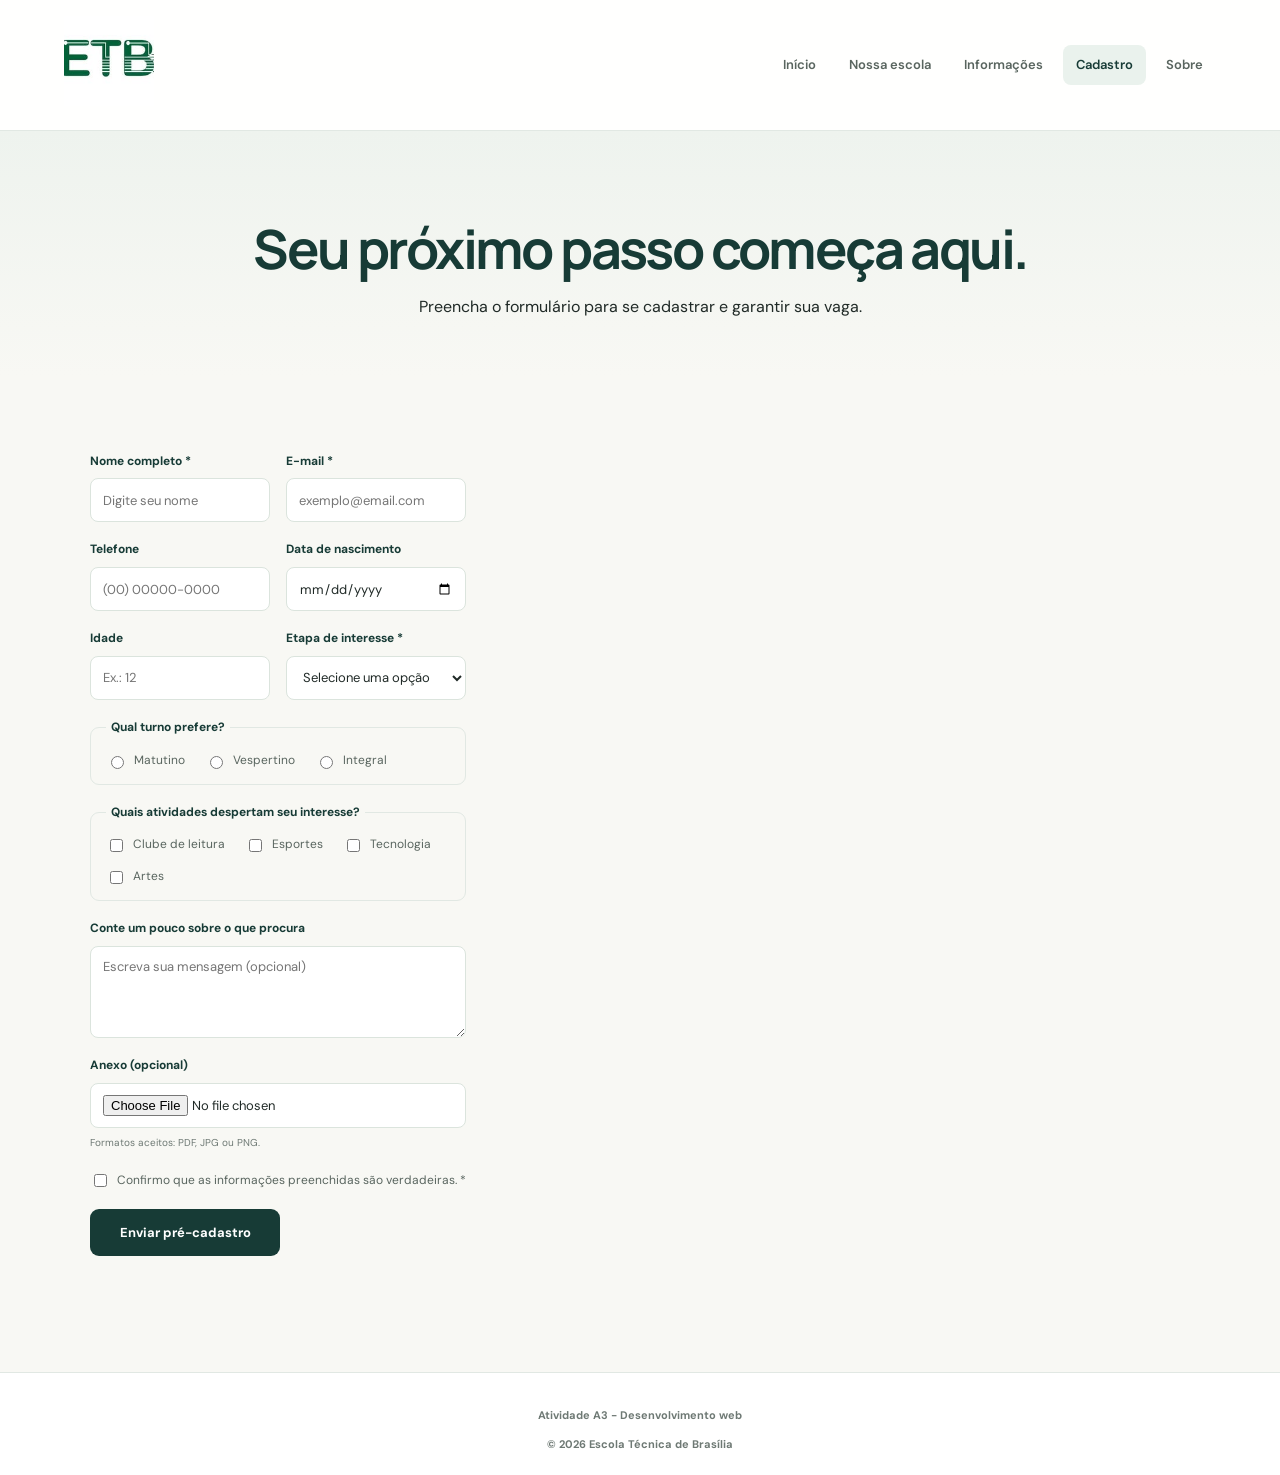
==== cadastro.html @ c9dcf800 "Add files via upload" ====
<!DOCTYPE html>
<html lang="pt-BR">

<head>
  <meta charset="UTF-8">
  <meta name="viewport" content="width=device-width, initial-scale=1.0">
  <title>ETB | Cadastro</title>
  <link rel="stylesheet" href="cadastro.css">
  <script src="script.js" defer></script>
</head>

<body>
  <header class="site-header">
    <a class="brand" href="index.html"><img src="logo.png" alt="Logo da etb" width="90px"></a>
    <nav class="main-nav" aria-label="Navegação principal">
      <a href="index.html">Início</a><a href="conteudo.html">Nossa escola</a><a href="dados.html">Informações</a><a
        class="active" href="cadastro.html">Cadastro</a><a href="sobre.html">Sobre</a>
    </nav>
  </header>

  <main class="page-main">
    <section class="page-hero">
      <h1>Seu próximo passo <span>começa aqui.</span></h1>
      <p>Preencha o formulário para se cadastrar e garantir sua vaga.</p>
    </section>

    <section class="section form-section">
      </div>
      <form id="cadastroForm" class="school-form">
        <div class="form-row">
          <div class="form-group"><label for="nome">Nome completo *</label><input type="text" id="nome" name="nome"
              placeholder="Digite seu nome" minlength="3" maxlength="80" autocomplete="name" required></div>
          <div class="form-group"><label for="email">E-mail *</label><input type="email" id="email" name="email"
              placeholder="exemplo@email.com" autocomplete="email" required></div>
        </div>
        <div class="form-row">
          <div class="form-group"><label for="telefone">Telefone</label><input type="tel" id="telefone" name="telefone"
              placeholder="(00) 00000-0000" pattern="[0-9() +-]{8,20}" autocomplete="tel"></div>
          <div class="form-group"><label for="nascimento">Data de nascimento</label><input type="date" id="nascimento"
              name="nascimento"></div>
        </div>
        <div class="form-row">
          <div class="form-group"><label for="idade">Idade</label><input type="number" id="idade" name="idade" min="3"
              max="100" placeholder="Ex.: 12"></div>
          <div class="form-group"><label for="etapa">Etapa de interesse *</label><select id="etapa" name="etapa"
              required>
              <option value="">Selecione uma opção</option>
              <option>Ensino Fundamental I</option>
              <option>Ensino Fundamental II</option>
              <option>Atividades em período integral</option>
              <option>Quero receber informações</option>
            </select></div>
        </div>

        <fieldset class="form-fieldset">
          <legend>Qual turno prefere?</legend>
          <label class="choice"><input type="radio" name="turno" value="Matutino" required> Matutino</label>
          <label class="choice"><input type="radio" name="turno" value="Vespertino"> Vespertino</label>
          <label class="choice"><input type="radio" name="turno" value="Integral"> Integral</label>
        </fieldset>

        <fieldset class="form-fieldset">
          <legend>Quais atividades despertam seu interesse?</legend>
          <label class="choice"><input type="checkbox" name="atividades" value="Leitura"> Clube de leitura</label>
          <label class="choice"><input type="checkbox" name="atividades" value="Esportes"> Esportes</label>
          <label class="choice"><input type="checkbox" name="atividades" value="Tecnologia"> Tecnologia</label>
          <label class="choice"><input type="checkbox" name="atividades" value="Artes"> Artes</label>
        </fieldset>

        <div class="form-group"><label for="mensagem">Conte um pouco sobre o que procura</label><textarea id="mensagem"
            name="mensagem" rows="4" maxlength="500" placeholder="Escreva sua mensagem (opcional)"></textarea></div>
        <div class="form-group"><label for="arquivo">Anexo (opcional)</label><input type="file" id="arquivo"
            name="arquivo" accept=".pdf,.jpg,.jpeg,.png"><small>Formatos aceitos: PDF, JPG ou PNG.</small></div>
        <label class="choice consent"><input type="checkbox" id="consentimento" required> Confirmo que as informações
          preenchidas são verdadeiras. *</label>
        <button class="button button-primary submit-button" type="submit">Enviar pré-cadastro</button>
        <p id="formMessage" class="form-message" role="status" aria-live="polite"></p>
      </form>
    </section>
  </main>
  <footer class="site-footer">
    <p>Atividade A3 - Desenvolvimento web</p>
    <span>© 2026 Escola Técnica de Brasília</span>
  </footer>
</body>

</html>
---- cadastro.css ----
@import url('https://fonts.googleapis.com/css2?family=DM+Sans:wght@400;500;600;700&family=Manrope:wght@400;500;600;700;800&display=swap');

:root {
  --green: #173b36;
  --green-2: #2d6258;
  --mint: #eaf2ed;
  --cream: #f8f8f4;
  --ink: #202a27;
  --muted: #6e7974;
  --line: #e1e8e3;
  --white: #ffffff;
  --shadow: 0 18px 50px rgba(23, 59, 54, .09);
}

* {
  box-sizing: border-box;
}

html {
  scroll-behavior: smooth;
}

body {
  margin: 0;
  background: var(--cream);
  color: var(--ink);
  font-family: 'DM Sans', Arial, sans-serif;
  line-height: 1.65;
}

a {
  color: inherit;
}

.site-header {
  min-height: 82px;
  padding: 16px max(5vw, 24px);
  display: flex;
  align-items: center;
  justify-content: space-between;
  gap: 28px;
  background: rgba(255, 255, 255, .94);
  border-bottom: 1px solid var(--line);
}

.main-nav {
  display: flex;
  align-items: center;
  flex-wrap: wrap;
  gap: 7px;
}

.main-nav a {
  padding: 9px 13px;
  border-radius: 8px;
  text-decoration: none;
  color: #59655f;
  font-size: 13px;
  font-weight: 600;
  transition: .2s;
}

.main-nav a:hover,
.main-nav a.active {
  color: var(--green);
  background: var(--mint);
}

h1,
h2,
h3 {
  font-family: Manrope, sans-serif;
  line-height: 1.2;
  color: var(--green);
}

.page-hero h1 {
  margin: 17px 0;
  font-size: clamp(38px, 5vw, 62px);
  letter-spacing: -2.6px;
}


.button {
  display: inline-flex;
  justify-content: center;
  align-items: center;
  min-height: 47px;
  padding: 0 21px;
  border: 0;
  border-radius: 9px;
  font: 700 13px 'DM Sans', sans-serif;
  text-decoration: none;
  cursor: pointer;
  transition: transform .2s, background .2s;
}

.button:hover {
  transform: translateY(-2px);
}

.button-primary {
  background: var(--green);
  color: white;
}

.button-primary:hover {
  background: var(--green-2);
}


.section {
  max-width: 1160px;
  margin: auto;
  padding: 76px 30px;
}

.site-footer {
  min-height: 95px;
  padding: 22px max(5vw, 24px);
  justify-content: space-between;
  gap: 20px;
  border-top: 1px solid var(--line);
  background: white;

}


.site-footer p,
.site-footer>span
{

  display: flex;
  color: var(--muted);
  font-size: 11px;
  align-items: center;
  justify-content: center;
  font-weight: bold;

}

.page-main {
  min-height: 70vh;
}

.page-hero {
  padding: 72px 25px 55px;
  text-align: center;
  background: linear-gradient(180deg, #eef3ee, var(--cream));
}

.page-hero h1 {
  max-width: 850px;
  margin: 13px auto;
  font-size: clamp(36px, 5vw, 54px);
}

.page-hero>p {
  margin: auto;
}

.form-section {
  display: grid;
  grid-template-columns: .72fr 1.28fr;
  gap: 55px;
  align-items: start;
}


.school-form {
  display: grid;
  gap: 18px;
}

.form-row {
  display: grid;
  grid-template-columns: 1fr 1fr;
  gap: 16px;
}

.form-group {
  display: flex;
  flex-direction: column;
  gap: 7px;
}

.form-group label,
.form-fieldset legend {
  color: var(--green);
  font-size: 12px;
  font-weight: 700;
}

.form-group input,
.form-group select,
.form-group textarea {
  width: 100%;
  min-height: 44px;
  padding: 11px 12px;
  border: 1px solid #dbe4dd;
  border-radius: 8px;
  outline: none;
  background: white;
  color: var(--ink);
  font: 13px 'DM Sans', sans-serif;
}

.form-group textarea {
  resize: vertical;
}

.form-group input:focus,
.form-group select:focus,
.form-group textarea:focus {
  border-color: #6d9786;
  box-shadow: 0 0 0 3px rgba(109, 151, 134, .12);
}

.form-group small {
  color: var(--muted);
  font-size: 10px;
}

.form-fieldset {
  display: flex;
  flex-wrap: wrap;
  gap: 12px 20px;
  margin: 0;
  padding: 13px 15px;
  border: 1px solid var(--line);
  border-radius: 9px;
}

.form-fieldset legend {
  padding: 0 5px;
}

.choice {
  display: inline-flex;
  align-items: center;
  gap: 7px;
  color: #59655f;
  font-size: 12px;
}

.choice input {
  accent-color: var(--green-2);
}

.consent {
  margin-top: 2px;
}

.submit-button {
  justify-self: start;
  min-width: 190px;
}

.form-message {
  min-height: 22px;
  margin: 0;
  color: var(--green-2);
  font-size: 13px;
  font-weight: 700;
}

/*Arrumar depois*/
@media (max-width: 850px) {
  .site-header {
    flex-direction: column;
    gap: 12px;
  }

  .main-nav {
    justify-content: center;
  }

  .form-section{
    grid-template-columns: 1fr;
  }

  .form-aside {
    min-height: 250px;
  }
}

@media (max-width: 560px) {
  .main-nav {
    gap: 2px;
  }
  .main-nav a {
    padding: 7px 8px;
    font-size: 11px;
  }


  .page-hero h1 {
    letter-spacing: -1.5px;
  }

  .section {
    padding: 52px 22px;
  }

  .form-row {
    grid-template-columns: 1fr;
  }


  .page-hero {
    padding: 50px 22px 40px;
  }
}
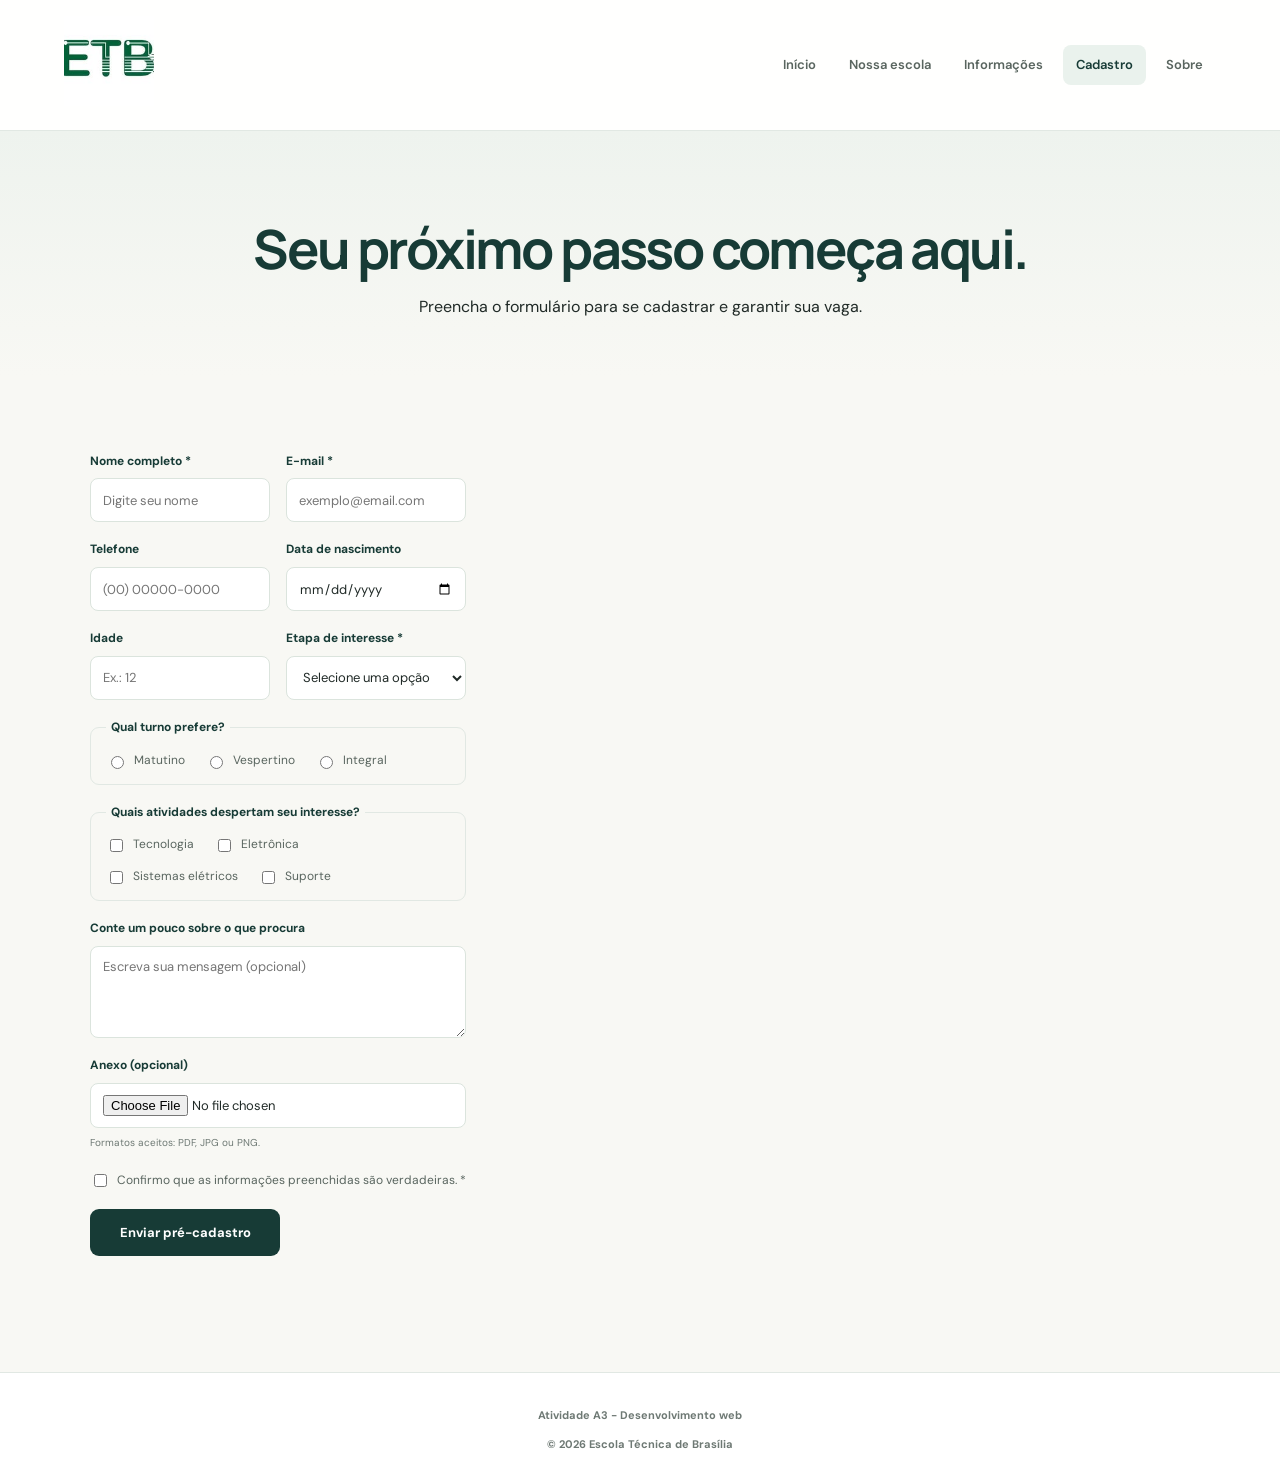
==== commit 5803f826: "Update cadastro.html" ====
--- a/cadastro.html
+++ b/cadastro.html
@@ -45,10 +45,10 @@
           <div class="form-group"><label for="etapa">Etapa de interesse *</label><select id="etapa" name="etapa"
               required>
               <option value="">Selecione uma opção</option>
-              <option>Ensino Fundamental I</option>
-              <option>Ensino Fundamental II</option>
-              <option>Atividades em período integral</option>
-              <option>Quero receber informações</option>
+              <option>Informática</option>
+              <option>Eletrotécnica</option>
+              <option>Eletrônica</option>
+              <option>Telecomunicações</option>
             </select></div>
         </div>
 
@@ -61,10 +61,10 @@
 
         <fieldset class="form-fieldset">
           <legend>Quais atividades despertam seu interesse?</legend>
-          <label class="choice"><input type="checkbox" name="atividades" value="Leitura"> Clube de leitura</label>
-          <label class="choice"><input type="checkbox" name="atividades" value="Esportes"> Esportes</label>
-          <label class="choice"><input type="checkbox" name="atividades" value="Tecnologia"> Tecnologia</label>
-          <label class="choice"><input type="checkbox" name="atividades" value="Artes"> Artes</label>
+          <label class="choice"><input type="checkbox" name="atividades" value="Leitura">Tecnologia</label>
+          <label class="choice"><input type="checkbox" name="atividades" value="Esportes"> Eletrônica</label>
+          <label class="choice"><input type="checkbox" name="atividades" value="Tecnologia"> Sistemas elétricos</label>
+          <label class="choice"><input type="checkbox" name="atividades" value="Artes"> Suporte</label>
         </fieldset>
 
         <div class="form-group"><label for="mensagem">Conte um pouco sobre o que procura</label><textarea id="mensagem"
@@ -84,4 +84,4 @@
   </footer>
 </body>
 
-</html>+</html>
